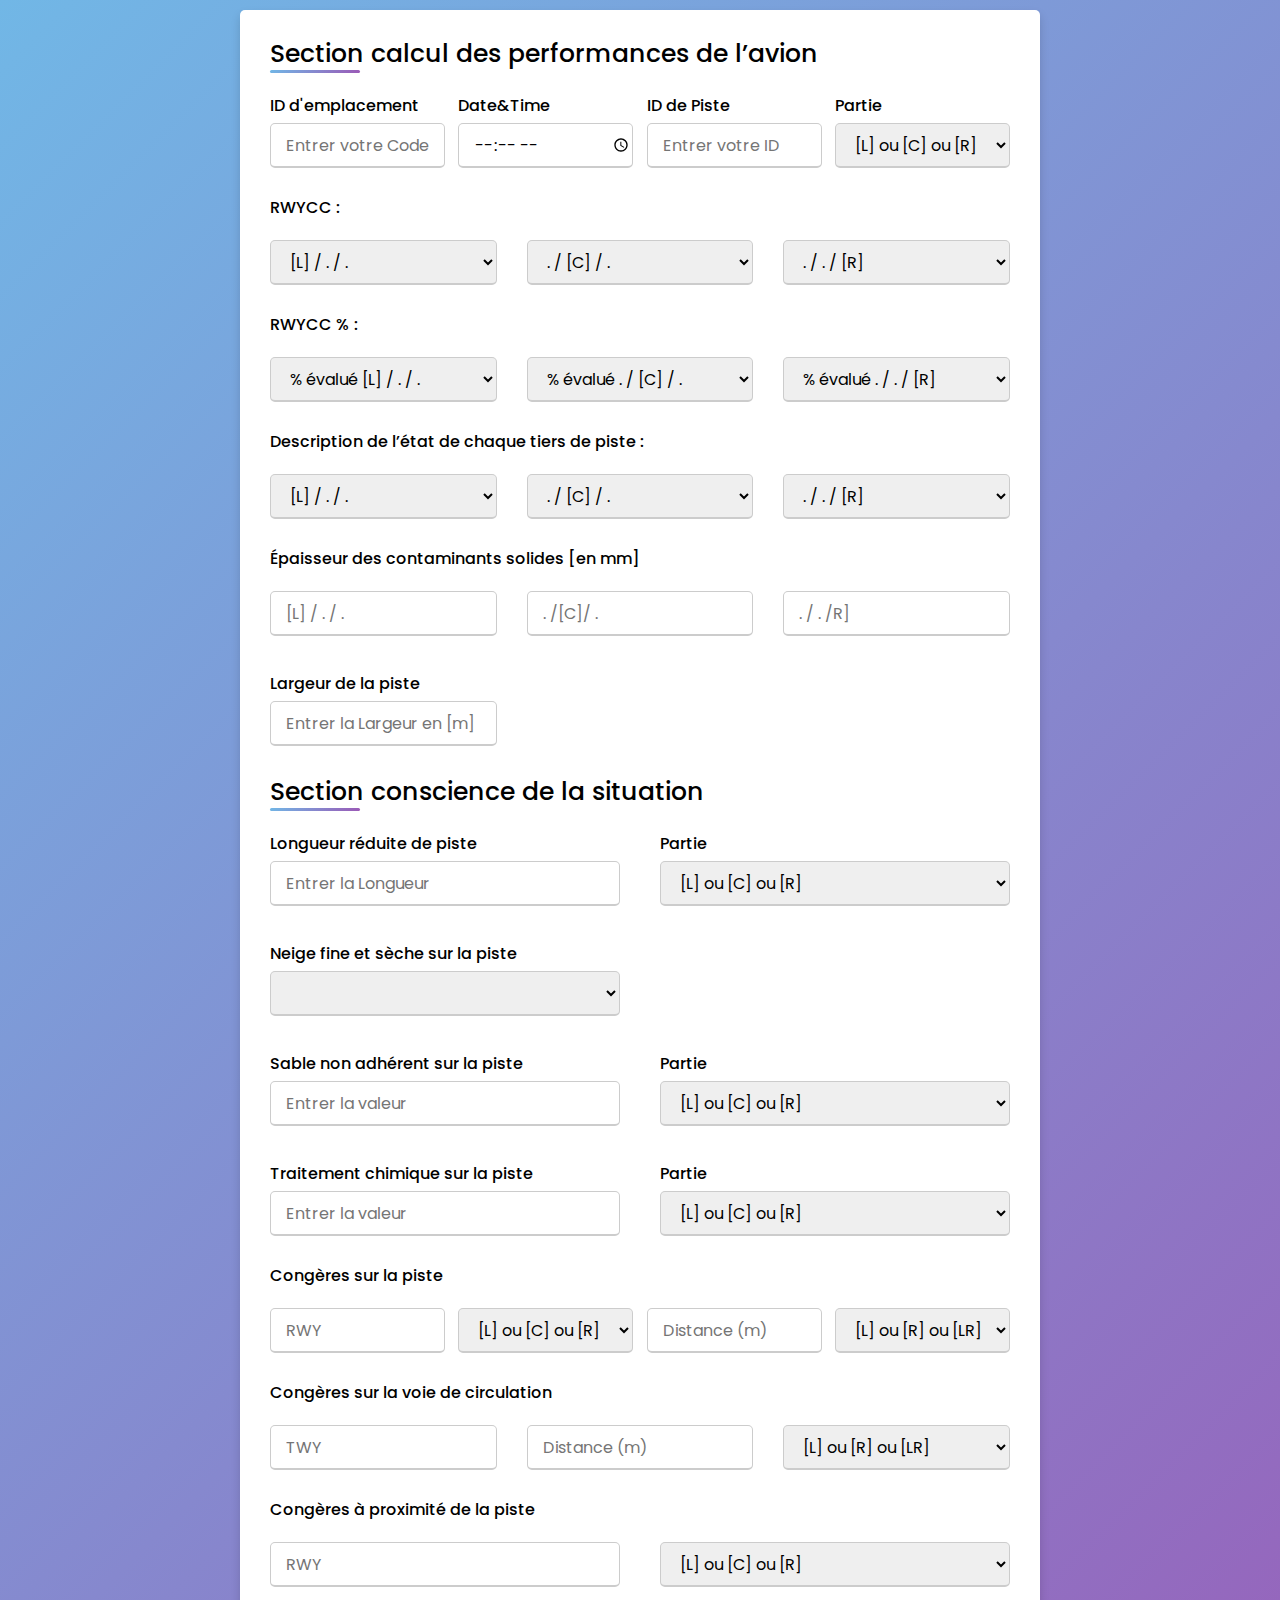
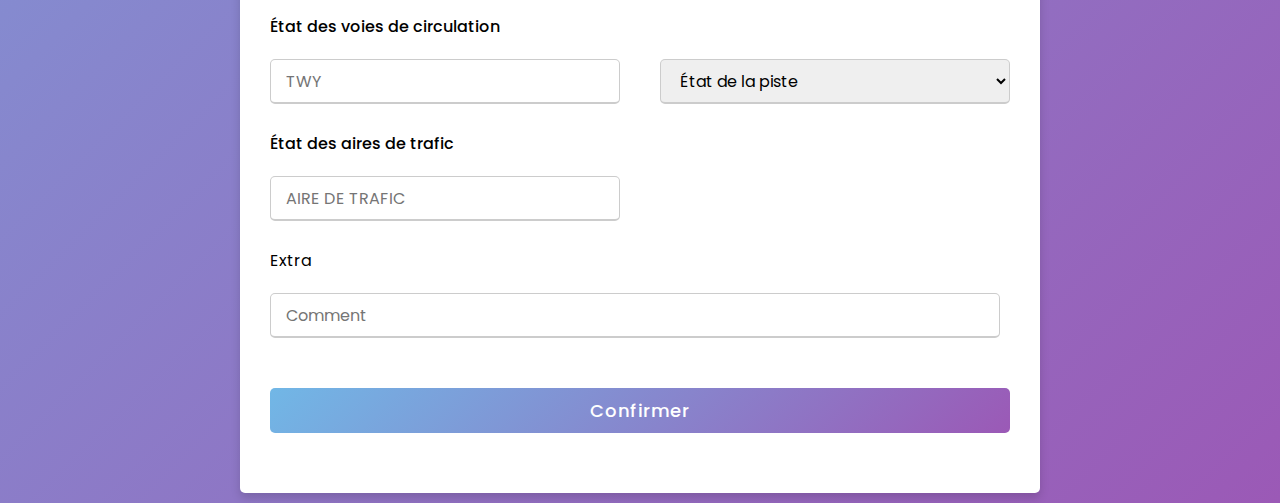
==== HTMLS/index.html @ a98d307e "first commit" ====
<!DOCTYPE html> 
<!-- Designined by AGA - ATSEP  -->
<html lang="en" dir="ltr"> 
  <head>
    <meta charset="UTF-8">
    <title> RWY Form | ONDA</title>
    <!-- Main css -->
    <link rel="stylesheet" href="./Styles/style.css">
    <meta name="viewport" content="width=device-width, initial-scale=1.0">
    <!-- Main JS-->
    <script src="Js/Main.js"></script>
    <script language="javascript" type="text/javascript" src="eel.js"></script>
   </head>

<body>

  <div class="container">
    
<!-- Title of the Section...................................................................... -->
    <div class="title">Section calcul des performances de l’avion</div>
<!-- Title of the Section...................................................................... -->

<!-- Main Content.............................................................................. -->

    <div class="content">
      
<!-- First Section............................................................................. -->
      <form action="#">
        <div class="user-details">
          <div class="input-box">
            <span class="details">ID d'emplacement</span>
            <input type="text" placeholder="Entrer votre Code" id="idplace" required>
          </div>
          <div class="input-box">
            <span class="details">Date&Time</span>
            <input type="Time" placeholder="Enter your username" id="time" required>
          </div>
          <div class="input-box">
            <span class="details">ID de Piste</span>
            <input type="text" placeholder="Entrer votre ID " id="idpiste" required>
          </div>
          <div class="input-box">
            <span class="details">Partie</span>                           
            <select id="1LRC">
            <option value="L">L</option>
            <option value="R">R</option>
            <option value="C">C</option>
            <option value="" disabled selected hidden>[L] ou [C] ou [R]</option>
            </select>
          </div>
        </div>
      </form>

      <span class="details">RWYCC : </span> 
      <form action="#">
        <div class="user-details3">
          <div class="input-box3">             
            <select id="RWYCC1" >
            <option value="6">6</option>
            <option value="5">5</option>
            <option value="4">4</option>
            <option value="3">3</option>
            <option value="2">2</option>
            <option value="1">1</option>
            <option value="0">0</option>
            <option value="" disabled selected hidden> [L] / . / .</option>
            </select>
          </div>
          <div class="input-box3">             
            <select id="RWYCC2">
            <option value="6">6</option>
            <option value="5">5</option>
            <option value="4">4</option>
            <option value="3">3</option>
            <option value="2">2</option>
            <option value="1">1</option>
            <option value="0">0</option>
            <option value="" disabled selected hidden> . / [C] / .</option>
            </select>
          </div>
          <div class="input-box3">             
            <select id="RWYCC3">
            <option value="6">6</option>
            <option value="5">5</option>
            <option value="4">4</option>
            <option value="3">3</option>
            <option value="2">2</option>
            <option value="1">1</option>
            <option value="0">0</option>
            <option value="" disabled selected hidden>. / . / [R]</option>
            </select>
          </div>
        </div>
      </form>

      <span class="details">RWYCC % : </span> 
      <form action="#">
        <div class="user-details3">
        <div class="input-box3">
          <select id="pRWYCC1">
            <option value="25">Entre 10	–	25%</option>
            <option value="50">Entre 26	–	50%</option>
            <option value="75">Entre 51	–	75%</option>
            <option value="100">Entre 76–	100%</option>
            <option value="" disabled selected hidden>% évalué [L] / . / .</option>
          </select>
        </div>
        <div class="input-box3">
          <select id="pRWYCC2">
            <option value="25">Entre 10	–	25%</option>
            <option value="50">Entre 26	–	50%</option>
            <option value="75">Entre 51	–	75%</option>
            <option value="100">Entre 76–	100%</option>
            <option value="" disabled selected hidden>% évalué . / [C] / .</option>
          </select>
        </div>
        <div class="input-box3">
          <select id="pRWYCC3">
            <option value="25">Entre 10	–	25%</option>
            <option value="50">Entre 26	–	50%</option>
            <option value="75">Entre 51	–	75%</option>
            <option value="100">Entre 76–	100%</option>
            <option value="" disabled selected hidden>% évalué . / . / [R]</option>
          </select>
        </div>
          
        </div>
      </form>

      <span class="details">Description de l’état de chaque tiers de piste :</span>
      <form action="#">
        <div class="user-details3">
          <div class="input-box3">             
            <select id="Desc1">
              <option value="GEL">GEL</option>
              <option value="SÈCHE">SÈCHE</option>
              <option value="GLACE">GLACE</option>
              <option value="MOUILLÉE">MOUILLÉE</option>
              <option value="NEIGE SÈCHE">NEIGE SÈCHE</option>
              <option value="NEIGE FONDANTE">NEIGE FONDANTE</option>
              <option value="NEIGE MOUILLÉE">NEIGE MOUILLÉE</option>
              <option value="GLACE MOUILLÉE">GLACE MOUILLÉE</option>
              <option value="EAU STAGNANTE">EAU STAGNANTE</option>
              <option value="NEIGE COMPACTÉE">NEIGE COMPACTÉE</option>
              <option value="NEIGE SÈCHE SUR GLACE">NEIGE SÈCHE SUR GLACE</option>
              <option value="NEIGE MOUILLÉE SUR GLACE">NEIGE MOUILLÉE SUR GLACE</option>
              <option value="EAU SUR NEIGE COMPACTÉE">EAU SUR NEIGE COMPACTÉE</option>
              <option value="NEIGE SÈCHE SUR NEIGE COMPACTÉE">NEIGE SÈCHE SUR NEIGE COMPACTÉE</option>
              <option value="NEIGE MOUILLÉE SUR NEIGE COMPACTÉE">NEIGE MOUILLÉE SUR NEIGE COMPACTÉE</option>
              <option value="NR" disabled selected hidden> [L] / . / .</option>
            </select>
          </div>
          <div class="input-box3">             
            <select id="Desc2">
              <option value="GEL">GEL</option>
              <option value="SÈCHE">SÈCHE</option>
              <option value="GLACE">GLACE</option>
              <option value="MOUILLÉE">MOUILLÉE</option>
              <option value="NEIGE SÈCHE">NEIGE SÈCHE</option>
              <option value="NEIGE FONDANTE">NEIGE FONDANTE</option>
              <option value="NEIGE MOUILLÉE">NEIGE MOUILLÉE</option>
              <option value="GLACE MOUILLÉE">GLACE MOUILLÉE</option>
              <option value="EAU STAGNANTE">EAU STAGNANTE</option>
              <option value="NEIGE COMPACTÉE">NEIGE COMPACTÉE</option>
              <option value="NEIGE SÈCHE SUR GLACE">NEIGE SÈCHE SUR GLACE</option>
              <option value="NEIGE MOUILLÉE SUR GLACE">NEIGE MOUILLÉE SUR GLACE</option>
              <option value="EAU SUR NEIGE COMPACTÉE">EAU SUR NEIGE COMPACTÉE</option>
              <option value="NEIGE SÈCHE SUR NEIGE COMPACTÉE">NEIGE SÈCHE SUR NEIGE COMPACTÉE</option>
              <option value="NEIGE MOUILLÉE SUR NEIGE COMPACTÉE">NEIGE MOUILLÉE SUR NEIGE COMPACTÉE</option>
              <option value="NR" disabled selected hidden> . / [C] / .</option>
            </select>
          </div>
          <div class="input-box3">             
            <select id="Desc3">
              <option value="GEL">GEL</option>
              <option value="SÈCHE">SÈCHE</option>
              <option value="GLACE">GLACE</option>
              <option value="MOUILLÉE">MOUILLÉE</option>
              <option value="NEIGE SÈCHE">NEIGE SÈCHE</option>
              <option value="NEIGE FONDANTE">NEIGE FONDANTE</option>
              <option value="NEIGE MOUILLÉE">NEIGE MOUILLÉE</option>
              <option value="GLACE MOUILLÉE">GLACE MOUILLÉE</option>
              <option value="EAU STAGNANTE">EAU STAGNANTE</option>
              <option value="NEIGE COMPACTÉE">NEIGE COMPACTÉE</option>
              <option value="NEIGE SÈCHE SUR GLACE">NEIGE SÈCHE SUR GLACE</option>
              <option value="NEIGE MOUILLÉE SUR GLACE">NEIGE MOUILLÉE SUR GLACE</option>
              <option value="EAU SUR NEIGE COMPACTÉE">EAU SUR NEIGE COMPACTÉE</option>
              <option value="NEIGE SÈCHE SUR NEIGE COMPACTÉE">NEIGE SÈCHE SUR NEIGE COMPACTÉE</option>
              <option value="NEIGE MOUILLÉE SUR NEIGE COMPACTÉE">NEIGE MOUILLÉE SUR NEIGE COMPACTÉE</option>
              <option value="NR" disabled selected hidden> . / . / [R]</option>
            </select>
          </div>
        </div>
      </form>

      <span class="details">Épaisseur des contaminants solides [en mm]</span>
      <form action="#">
        <div class="user-details3">             
            <div class="input-box3">
              <input type="text" placeholder="[L] / . / ." id="epaisseur1" required>
            </div>
        
                    
          <div class="input-box3">
            <input type="text" placeholder=". /[C]/ ." id="epaisseur2" required>
          </div>
      
              
        <div class="input-box3">
          <input type="text" placeholder=". / . /R]" id="epaisseur3" required>
        </div>
        </div>
      </form>

      <form action="#">
        <div class="user-details3">
          
          <div class="input-box3">
            <span class="details3">Largeur de la piste</span>
            <input type="text" placeholder="Entrer la Largeur en [m]" id="largeur1" required>
          </div>
          
        </div>
      </form>
<!-- First Section............................................................................. -->


<!-- Title of the Section...................................................................... -->
      <div class="title">Section conscience de la situation</div>
<!-- Title of the Section...................................................................... -->

<!-- Second Section............................................................................ -->

      <form action="#">
        <div class="user-details2">
          <div class="input-box2">
            <span class="details2">Longueur réduite de piste</span>
            <input type="text" placeholder="Entrer la Longueur" id="longueur" required>
          </div>
          <div class="input-box2">
            <span class="details2">Partie</span>                           
            <select id="2LRC">
            <option value="L">L</option>
            <option value="R">R</option>
            <option value="C">C</option>
            <option value="" selected>[L] ou [C] ou [R]</option>
            </select>
          </div>
        </div>
      </form>

      <form action="#">
        <div class="user-details2">
          <div class="input-box2">
            <span class="details2">Neige fine et sèche sur la piste</span>
            <select id="neige">
              <option value="NEIGE FINE	ET SÈCHE.">NEIGE FINE	ET SÈCHE</option>
              <option value="" selected></option>
              </select>
          </div>
        </div>
      </form>

      <form action="#">
        <div class="user-details2">
          <div class="input-box2">
            <span class="details2">Sable non adhérent sur la piste</span>
            <input type="text" placeholder="Entrer la valeur" id="sable" required>
          </div>
          <div class="input-box2">
            <span class="details2">Partie</span>                           
            <select id="3LRC">
            <option value="L">L</option>
            <option value="R">R</option>
            <option value="C">C</option>
            <option value="" selected>[L] ou [C] ou [R]</option>
            </select>
          </div>
        </div>
      </form>

      <form action="#">
        <div class="user-details2">
          <div class="input-box2">
            <span class="details2">Traitement chimique sur la piste</span>
            <input type="text" placeholder="Entrer la valeur" id="chimie" required>
          </div>
          <div class="input-box2">
            <span class="details2">Partie</span>                           
            <select id="4LRC">
            <option value="L">L</option>
            <option value="R">R</option>
            <option value="C">C</option>
            <option value="" selected>[L] ou [C] ou [R]</option>
            </select>
          </div>
        </div>
      </form>

      <span class="details">Congères sur la piste</span>
      <form action="#">
        <div class="user-details">
          <div class="input-box">
            <input type="text" placeholder="RWY" id="RWYcongere" required>
          </div>
          <div class="input-box">
            <select id="5LRC">
            <option value="L">L</option>
            <option value="R">R</option>
            <option value="C">C</option>
            <option value="" selected>[L] ou [C] ou [R]</option>
            </select>
          </div>
          <div class="input-box">
            <input type="text" placeholder="Distance (m)" id="Dis1" required>
          </div>
          <div class="input-box">
            <select id="6LRC">
            <option value="L">L</option>
            <option value="R">R</option>
            <option value="C">C</option>
            <option value="" selected>[L] ou [R] ou [LR]</option>
            </select>
          </div>
        </div>
      </form>
      
      <span class="details">Congères sur la voie de circulation</span>
      <form action="#">
        <div class="user-details3">
          <div class="input-box3">
            <input type="text" placeholder="TWY" id="TWYcongere" required>
          </div>
          <div class="input-box3">
            <input type="text" placeholder="Distance (m)" id="Dis2" required>
          </div>
          <div class="input-box3">
            <select id="7LRC">
            <option value="L">L</option>
            <option value="R">R</option>
            <option value="C">C</option>
            <option value="" selected>[L] ou [R] ou [LR]</option>
            </select>
          </div>
        </div>
      </form>

      <span class="details">Congères à proximité de la piste</span>
      <form action="#">
        <div class="user-details2">
          <div class="input-box2">
            <input type="text" placeholder="RWY" id="RWYcongere2" required>
          </div>

          <div class="input-box2">
            <select id="8LRC">
            <option value="L">L</option>
            <option value="R">R</option>
            <option value="C">C</option>
            <option value="" selected>[L] ou [C] ou [R]</option>
            </select>
          </div>
        </div>
      </form>

      <span class="details">État des voies de circulation</span>
      <form action="#">
        <div class="user-details2">
          <div class="input-box2">
            <input type="text" placeholder="TWY" id="TWY" required>
          </div>
          <div class="input-box2">
            <select id="TWYstate">
            <option value="5">BONNE</option>
            <option value="4">BONNE	À	MOYENNE</option>
            <option value="3">MOYENNE</option>
            <option value="3">MOYENNE	À	MÉDIOCRE</option>
            <option value="3">MÉDIOCRE</option>
            <option value="3">NFÉRIEURE	À	MÉDIOCRE</option>
            <option value="" selected>État de la piste</option>
            </select>
          </div>
        </div>
      </form>

      <span class="details">État des aires de trafic</span>
      <form action="#">
        <div class="user-details2">
          <div class="input-box2">
            <input type="text" placeholder="AIRE DE TRAFIC" id="AIREstate" required>
          </div>
        </div>
      </form>

      <span class="details1">Extra</span>
      <form action="#">
        <div class="user-details1">
          <div class="input-box1">
            <input type="text" placeholder="Comment" id="Extra" required>
          </div>
        </div>
      </form>




<!-- Second Section............................................................................ -->

<!-- Confirm Section........................................................................... -->

      <form>
        <div class="button">
          <input type="button" value="Confirmer" onclick="Pickup()">
        </div>
        <span class="details" id="state"></span>
      </form>
      <!-- <button type="button" onclick="Pickup()">Confirmer</button> -->

<!-- Confirm Section........................................................................... -->

    </div>

<!-- Main Content.............................................................................. -->

  </div>

</body>
</html>
---- HTMLS/Styles/style.css ----
@import url('https://fonts.googleapis.com/css2?family=Poppins:wght@200;300;400;500;600;700&display=swap');

*{
  margin: 0;
  padding: 0;
  box-sizing: border-box;
  font-family: 'Poppins',sans-serif;
}
body{
  height: auto;
  display: flex;
  justify-content: center;
  align-items: center;
  padding: 10px;
  background: linear-gradient(135deg, #71b7e6, #9b59b6);
}

.container{
  max-width: 800px;
  width: 100%;
  background-color: #fff;
  padding: 25px 30px;
  border-radius: 5px;
  box-shadow: 0 5px 10px rgba(0,0,0,0.15);
  
  
}
.container .title{
  font-size: 25px;
  font-weight: 500;
  position: relative;
}
.container .title::before{
  content: "";
  position: absolute;
  left: 0;
  bottom: 0;
  height: 3px;
  width: 90px;
  border-radius: 5px;
  background: linear-gradient(135deg, #71b7e6, #9b59b6);
}
/* Form Style Type 4......................................................... */
.content form .user-details{
  display: flex;
  flex-wrap: wrap;
  justify-content: space-between;
  margin: 20px 0 12px 0;
}
form .user-details .input-box{
  margin-bottom: 15px;
  width: calc(100% / 4 - 10px);
}
form .input-box span.details{
  display: block;
  font-weight: 500;
  margin-bottom: 5px;
}
.user-details .input-box input,select{
  height: 45px;
  width: 100%;
  outline: none;
  font-size: 16px;
  border-radius: 5px;
  padding-left: 15px;
  border: 1px solid #ccc;
  border-bottom-width: 2px;
  transition: all 0.3s ease;
}
.user-details .input-box input:focus,
.user-details .input-box select:focus,
.user-details .input-box input:valid,
.user-details .input-box input:valid{
  border-color: #9b59b6;
}
/* Form Style Type 4......................................................... */
/* Form Style Type 3......................................................... */
.content form .user-details3{
  display: flex;
  flex-wrap: wrap;
  justify-content: space-between;
  margin: 20px 0 12px 0;
}
form .user-details3 .input-box3{
  margin-bottom: 15px;
  width: calc(100% / 3 - 20px);
}
form .input-box3 span.details3{
  display: block;
  font-weight: 500;
  margin-bottom: 5px;
}
.user-details3 .input-box3 input,select{
  height: 45px;
  width: 100%;
  outline: none;
  font-size: 16px;
  border-radius: 5px;
  padding-left: 15px;
  border: 1px solid #ccc;
  border-bottom-width: 2px;
  transition: all 0.3s ease;
}
.user-details3 .input-box3 input:focus,
.user-details3 .input-box3 select:focus,
.user-details3 .input-box3 input:valid,
.user-details3 .input-box3 input:valid{
  border-color: #9b59b6;
}
/* Form Style Type 3......................................................... */
/* Form Style Type 2......................................................... */
.content form .user-details2{
  display: flex;
  flex-wrap: wrap;
  justify-content: space-between;
  margin: 20px 0 12px 0;
}
form .user-details2 .input-box2{
  margin-bottom: 15px;
  width: calc(100% / 2 - 20px);
}
form .input-box2 span.details2{
  display: block;
  font-weight: 500;
  margin-bottom: 5px;
}
.user-details2 .input-box2 input,select{
  height: 45px;
  width: 100%;
  outline: none;
  font-size: 16px;
  border-radius: 5px;
  padding-left: 15px;
  border: 1px solid #ccc;
  border-bottom-width: 2px;
  transition: all 0.3s ease;
}
.user-details2 .input-box2 input:focus,
.user-details2 .input-box2 select:focus,
.user-details2 .input-box2 input:valid,
.user-details2 .input-box2 input:valid{
  border-color: #9b59b6;
}
/* Form Style Type 2......................................................... */
/* Form Style Type 1......................................................... */
.content form .user-details1{
  display: flex;
  flex-wrap: wrap;
  justify-content: space-between;
  margin: 20px 0 12px 0;
}
form .user-details1 .input-box1{
  margin-bottom: 15px;
  width: calc(100% / 1 - 10px);
}
form .input-box1 span.details1{
  display: block;
  font-weight: 500;
  margin-bottom: 5px;
}
.user-details1 .input-box1 input,select{
  height: 45px;
  width: 100%;
  outline: none;
  font-size: 16px;
  border-radius: 5px;
  padding-left: 15px;
  border: 1px solid #ccc;
  border-bottom-width: 2px;
  transition: all 0.3s ease;
}
.user-details1 .input-box1 input:focus,
.user-details1 .input-box1 select:focus,
.user-details1 .input-box1 input:valid,
.user-details1 .input-box1 input:valid{
  border-color: #9b59b6;
}
/* Form Style Type 1......................................................... */


span.details{
  display: block;
  font-weight: 500;
  margin-bottom: 5px;
}



 form .gender-details .gender-title{
  font-size: 20px;
  font-weight: 500;
 }
 form .category{
   display: flex;
   width: 80%;
   margin: 14px 0 ;
   justify-content: space-between;
 }
 form .category label{
   display: flex;
   align-items: center;
   cursor: pointer;
 }
 form .category label .dot{
  height: 18px;
  width: 18px;
  border-radius: 50%;
  margin-right: 10px;
  background: #d9d9d9;
  border: 5px solid transparent;
  transition: all 0.3s ease;
}
 #dot-1:checked ~ .category label .one,
 #dot-2:checked ~ .category label .two,
 #dot-3:checked ~ .category label .three{
   background: #9b59b6;
   border-color: #d9d9d9;
 }
 form input[type="radio"]{
   display: none;
 }
 form .button{
   height: 45px;
   margin: 35px 0
 }
 form .button input{
   height: 100%;
   width: 100%;
   border-radius: 5px;
   border: none;
   color: #fff;
   font-size: 18px;
   font-weight: 500;
   letter-spacing: 1px;
   cursor: pointer;
   transition: all 0.3s ease;
   background: linear-gradient(135deg, #71b7e6, #9b59b6);
 }
 form .button input:hover{
  /* transform: scale(0.99); */
  background: linear-gradient(-135deg, #71b7e6, #9b59b6);
  }
 @media(max-width: 584px){
 .container{
  max-width: 100%;
}
form .user-details .input-box{
    margin-bottom: 15px;
    width: 100%;
  }
  form .category{
    width: 100%;
  }
  .content form .user-details{
    max-height: 300px;
    overflow-y: scroll;
  }
  .user-details::-webkit-scrollbar{
    width: 5px;
  }
  }
  @media(max-width: 459px){
  .container .content .category{
    flex-direction: column;
  }
}
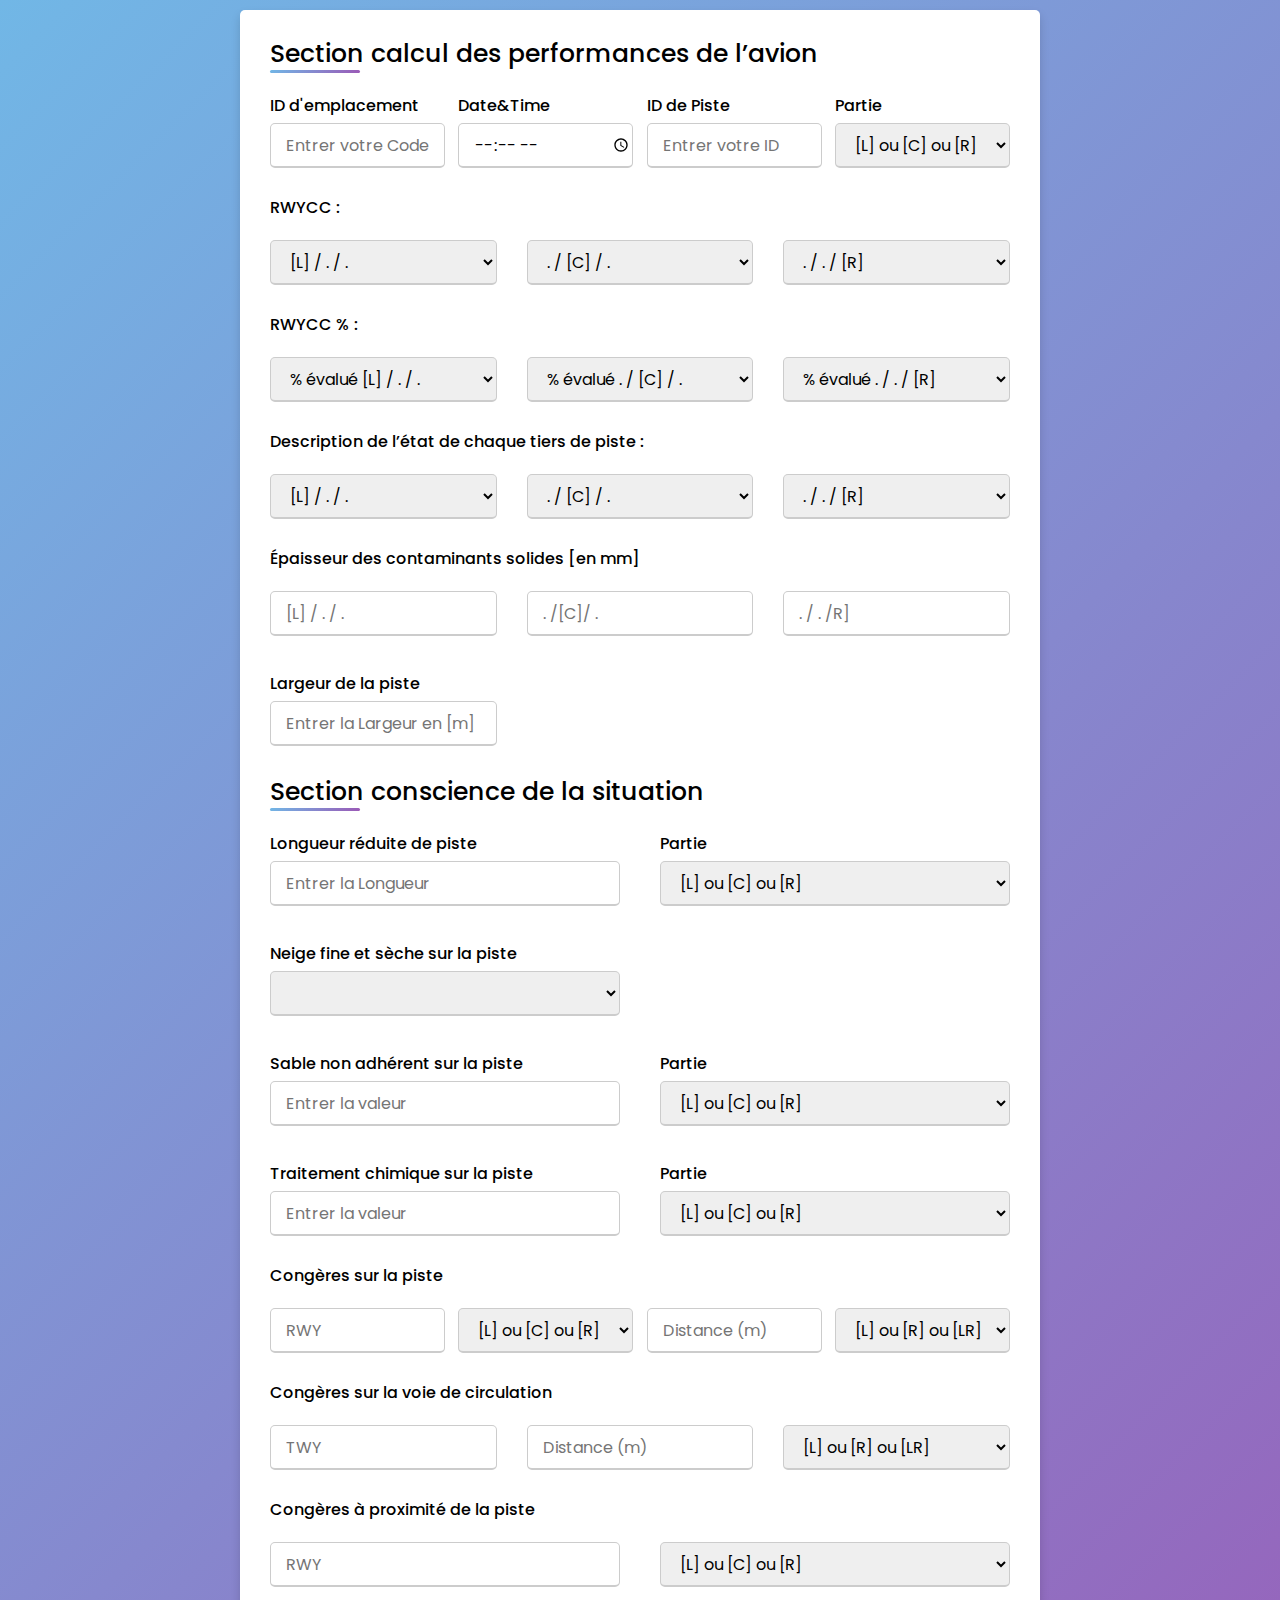
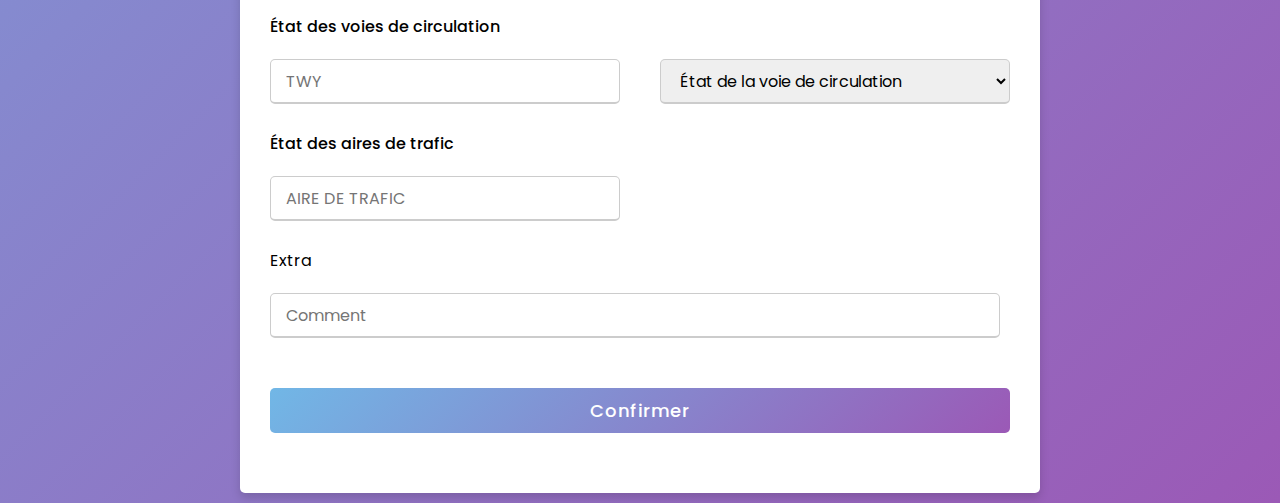
==== commit a84b8bfd: "form v1" ====
--- a/HTMLS/index.html
+++ b/HTMLS/index.html
@@ -243,7 +243,7 @@
             <option value="L">L</option>
             <option value="R">R</option>
             <option value="C">C</option>
-            <option value="" selected>[L] ou [C] ou [R]</option>
+            <option value="" disabled selected hidden >[L] ou [C] ou [R]</option>
             </select>
           </div>
         </div>
@@ -273,7 +273,7 @@
             <option value="L">L</option>
             <option value="R">R</option>
             <option value="C">C</option>
-            <option value="" selected>[L] ou [C] ou [R]</option>
+            <option value="" disabled selected hidden >[L] ou [C] ou [R]</option>
             </select>
           </div>
         </div>
@@ -291,7 +291,7 @@
             <option value="L">L</option>
             <option value="R">R</option>
             <option value="C">C</option>
-            <option value="" selected>[L] ou [C] ou [R]</option>
+            <option value="" disabled selected hidden >[L] ou [C] ou [R]</option>
             </select>
           </div>
         </div>
@@ -308,7 +308,7 @@
             <option value="L">L</option>
             <option value="R">R</option>
             <option value="C">C</option>
-            <option value="" selected>[L] ou [C] ou [R]</option>
+            <option value="" disabled selected hidden>[L] ou [C] ou [R]</option>
             </select>
           </div>
           <div class="input-box">
@@ -318,8 +318,8 @@
             <select id="6LRC">
             <option value="L">L</option>
             <option value="R">R</option>
-            <option value="C">C</option>
-            <option value="" selected>[L] ou [R] ou [LR]</option>
+            <option value="LR">LR</option>
+            <option value="" disabled selected hidden>[L] ou [R] ou [LR]</option>
             </select>
           </div>
         </div>
@@ -338,8 +338,8 @@
             <select id="7LRC">
             <option value="L">L</option>
             <option value="R">R</option>
-            <option value="C">C</option>
-            <option value="" selected>[L] ou [R] ou [LR]</option>
+            <option value="LR">LR</option>
+            <option value="" disabled selected hidden>[L] ou [R] ou [LR]</option>
             </select>
           </div>
         </div>
@@ -357,7 +357,7 @@
             <option value="L">L</option>
             <option value="R">R</option>
             <option value="C">C</option>
-            <option value="" selected>[L] ou [C] ou [R]</option>
+            <option value="" disabled selected hidden>[L] ou [C] ou [R]</option>
             </select>
           </div>
         </div>
@@ -377,7 +377,7 @@
             <option value="3">MOYENNE	À	MÉDIOCRE</option>
             <option value="3">MÉDIOCRE</option>
             <option value="3">NFÉRIEURE	À	MÉDIOCRE</option>
-            <option value="" selected>État de la piste</option>
+            <option value="" disabled selected hidden >État de la voie de circulation</option>
             </select>
           </div>
         </div>
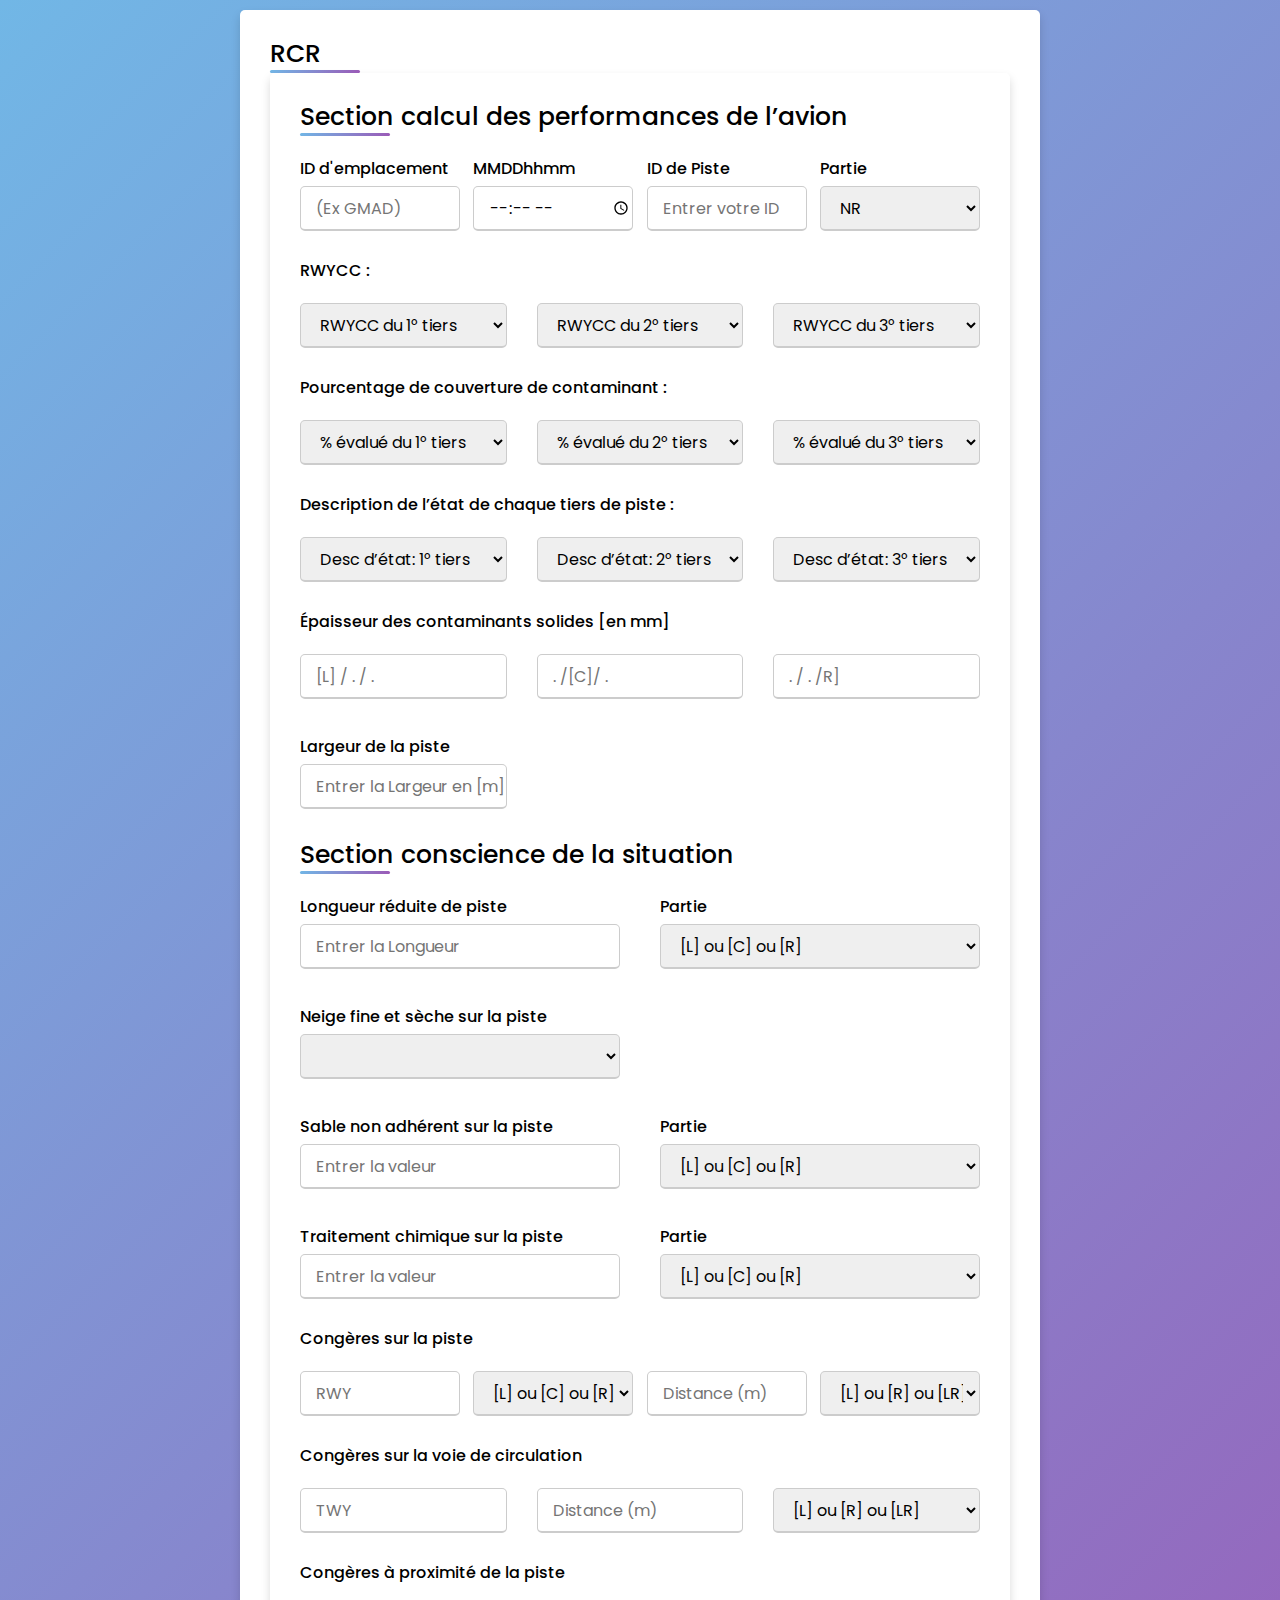
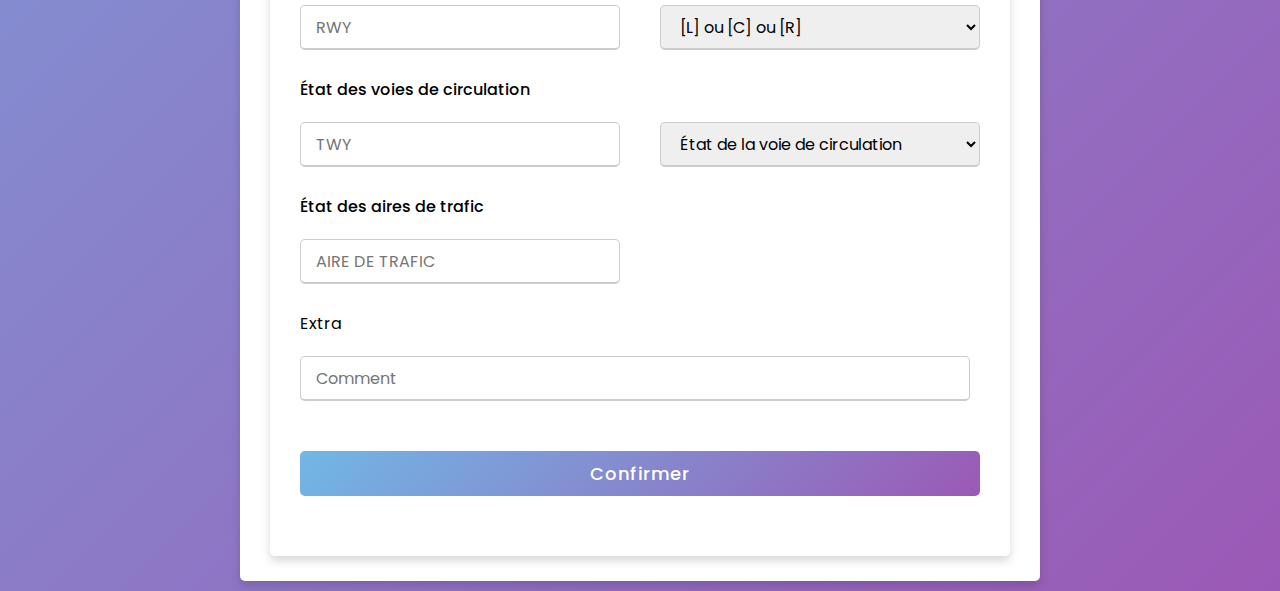
==== commit eebed903: "1st change" ====
--- a/HTMLS/index.html
+++ b/HTMLS/index.html
@@ -16,6 +16,11 @@
 
   <div class="container">
     
+<!-- Title ...................................................................... -->
+    <div class="title">RCR</div>
+
+  <div class="container">
+    
 <!-- Title of the Section...................................................................... -->
     <div class="title">Section calcul des performances de l’avion</div>
 <!-- Title of the Section...................................................................... -->
@@ -29,12 +34,13 @@
         <div class="user-details">
           <div class="input-box">
             <span class="details">ID d'emplacement</span>
-            <input type="text" placeholder="Entrer votre Code" id="idplace" required>
-          </div>
-          <div class="input-box">
-            <span class="details">Date&Time</span>
-            <input type="Time" placeholder="Enter your username" id="time" required>
-          </div>
+            <input type="text" placeholder="(Ex GMAD)" id="idplace" required>
+          </div>
+          <div class="input-box">
+            <span class="details">MMDDhhmm</span>
+            <input type="Time" placeholder="Date et heure de l’évaluation" id="time" required>
+          </div>
+
           <div class="input-box">
             <span class="details">ID de Piste</span>
             <input type="text" placeholder="Entrer votre ID " id="idpiste" required>
@@ -45,10 +51,11 @@
             <option value="L">L</option>
             <option value="R">R</option>
             <option value="C">C</option>
-            <option value="" disabled selected hidden>[L] ou [C] ou [R]</option>
-            </select>
-          </div>
-        </div>
+            <option value=""selected>NR</option>
+            </select>
+          </div>
+        </div>
+
       </form>
 
       <span class="details">RWYCC : </span> 
@@ -63,7 +70,7 @@
             <option value="2">2</option>
             <option value="1">1</option>
             <option value="0">0</option>
-            <option value="" disabled selected hidden> [L] / . / .</option>
+            <option value="" disabled selected hidden>RWYCC du 1° tiers</option>
             </select>
           </div>
           <div class="input-box3">             
@@ -75,7 +82,7 @@
             <option value="2">2</option>
             <option value="1">1</option>
             <option value="0">0</option>
-            <option value="" disabled selected hidden> . / [C] / .</option>
+            <option value="" disabled selected hidden>RWYCC du 2° tiers</option>
             </select>
           </div>
           <div class="input-box3">             
@@ -87,13 +94,13 @@
             <option value="2">2</option>
             <option value="1">1</option>
             <option value="0">0</option>
-            <option value="" disabled selected hidden>. / . / [R]</option>
-            </select>
-          </div>
-        </div>
-      </form>
-
-      <span class="details">RWYCC % : </span> 
+            <option value="" disabled selected hidden>RWYCC du 3° tiers</option>
+            </select>
+          </div>
+        </div>
+      </form>
+
+      <span class="details">Pourcentage de couverture de contaminant : </span> 
       <form action="#">
         <div class="user-details3">
         <div class="input-box3">
@@ -102,7 +109,7 @@
             <option value="50">Entre 26	–	50%</option>
             <option value="75">Entre 51	–	75%</option>
             <option value="100">Entre 76–	100%</option>
-            <option value="" disabled selected hidden>% évalué [L] / . / .</option>
+            <option value="" disabled selected hidden>% évalué du 1° tiers</option>
           </select>
         </div>
         <div class="input-box3">
@@ -111,7 +118,7 @@
             <option value="50">Entre 26	–	50%</option>
             <option value="75">Entre 51	–	75%</option>
             <option value="100">Entre 76–	100%</option>
-            <option value="" disabled selected hidden>% évalué . / [C] / .</option>
+            <option value="" disabled selected hidden>% évalué du 2° tiers</option>
           </select>
         </div>
         <div class="input-box3">
@@ -120,7 +127,7 @@
             <option value="50">Entre 26	–	50%</option>
             <option value="75">Entre 51	–	75%</option>
             <option value="100">Entre 76–	100%</option>
-            <option value="" disabled selected hidden>% évalué . / . / [R]</option>
+            <option value="" disabled selected hidden>% évalué du 3° tiers</option>
           </select>
         </div>
           
@@ -147,7 +154,7 @@
               <option value="EAU SUR NEIGE COMPACTÉE">EAU SUR NEIGE COMPACTÉE</option>
               <option value="NEIGE SÈCHE SUR NEIGE COMPACTÉE">NEIGE SÈCHE SUR NEIGE COMPACTÉE</option>
               <option value="NEIGE MOUILLÉE SUR NEIGE COMPACTÉE">NEIGE MOUILLÉE SUR NEIGE COMPACTÉE</option>
-              <option value="NR" disabled selected hidden> [L] / . / .</option>
+              <option value="NR" disabled selected hidden>Desc d’état: 1° tiers</option>
             </select>
           </div>
           <div class="input-box3">             
@@ -167,7 +174,7 @@
               <option value="EAU SUR NEIGE COMPACTÉE">EAU SUR NEIGE COMPACTÉE</option>
               <option value="NEIGE SÈCHE SUR NEIGE COMPACTÉE">NEIGE SÈCHE SUR NEIGE COMPACTÉE</option>
               <option value="NEIGE MOUILLÉE SUR NEIGE COMPACTÉE">NEIGE MOUILLÉE SUR NEIGE COMPACTÉE</option>
-              <option value="NR" disabled selected hidden> . / [C] / .</option>
+              <option value="NR" disabled selected hidden>Desc d’état: 2° tiers</option>
             </select>
           </div>
           <div class="input-box3">             
@@ -187,7 +194,7 @@
               <option value="EAU SUR NEIGE COMPACTÉE">EAU SUR NEIGE COMPACTÉE</option>
               <option value="NEIGE SÈCHE SUR NEIGE COMPACTÉE">NEIGE SÈCHE SUR NEIGE COMPACTÉE</option>
               <option value="NEIGE MOUILLÉE SUR NEIGE COMPACTÉE">NEIGE MOUILLÉE SUR NEIGE COMPACTÉE</option>
-              <option value="NR" disabled selected hidden> . / . / [R]</option>
+              <option value="NR" disabled selected hidden>Desc d’état: 3° tiers</option>
             </select>
           </div>
         </div>
@@ -222,7 +229,7 @@
           
         </div>
       </form>
-<!-- First Section............................................................................. -->
+<!-- Second Section............................................................................. -->
 
 
 <!-- Title of the Section...................................................................... -->
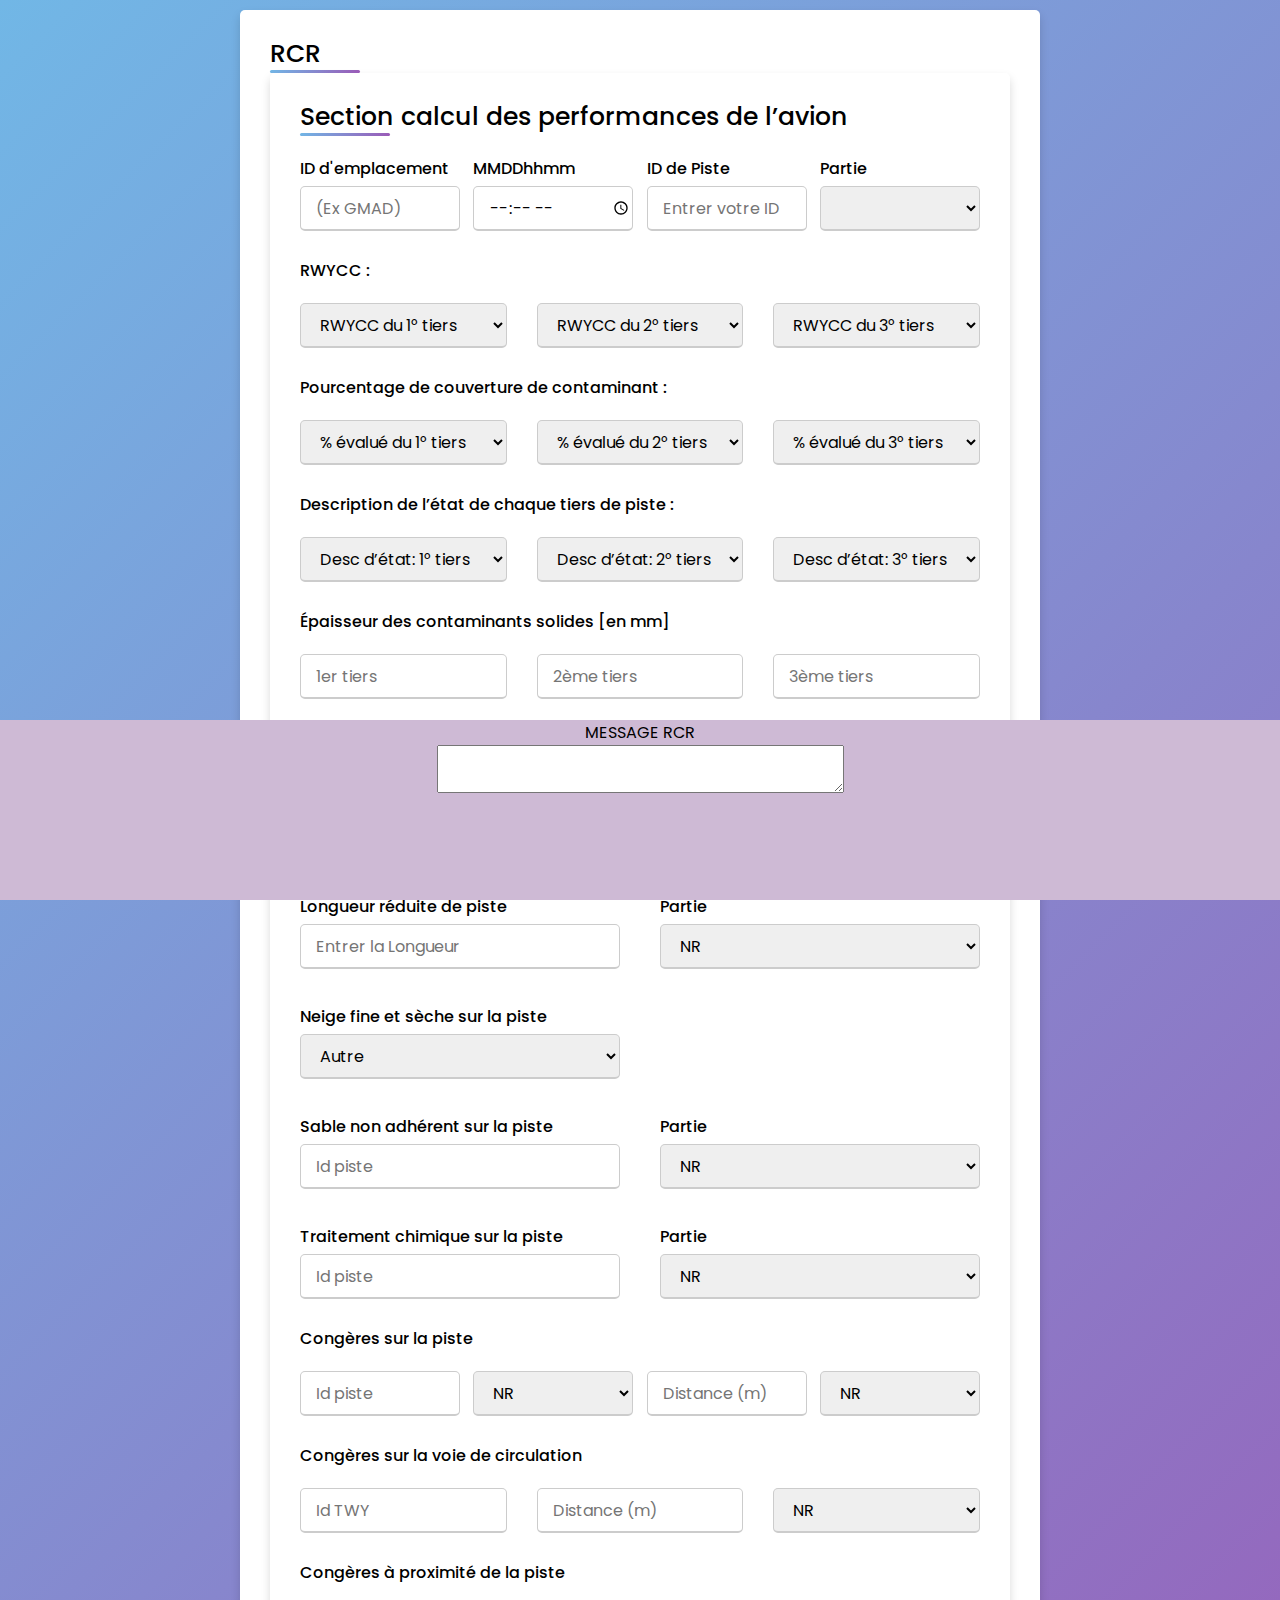
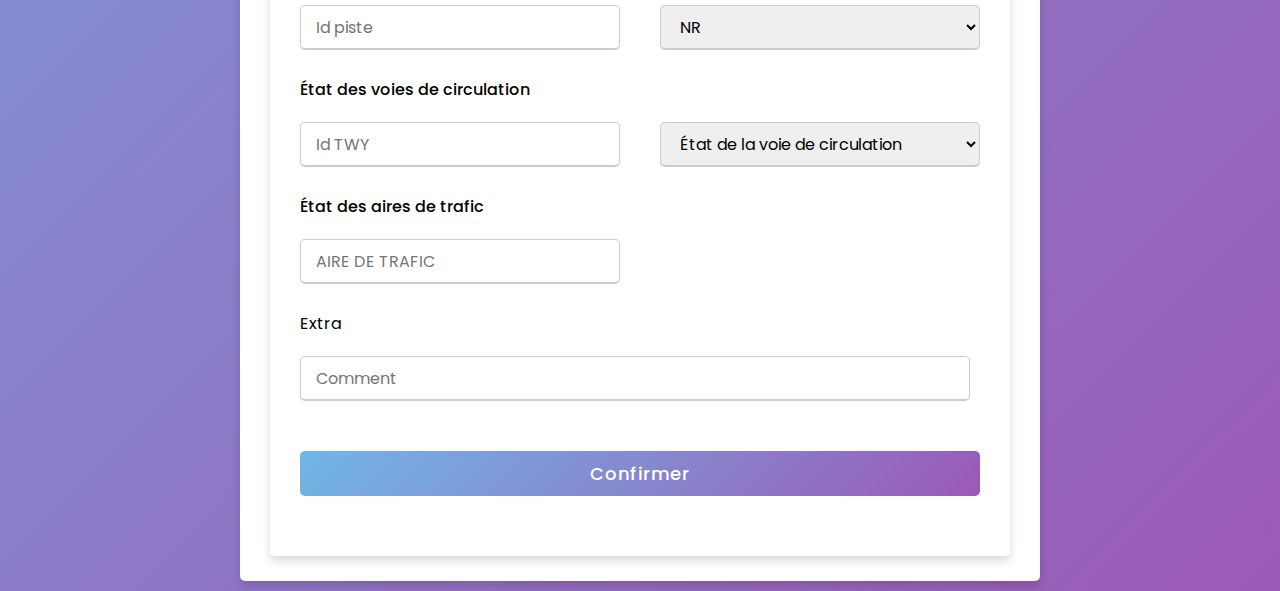
==== commit 40736ffc: "v2" ====
--- a/HTMLS/index.html
+++ b/HTMLS/index.html
@@ -34,7 +34,7 @@
         <div class="user-details">
           <div class="input-box">
             <span class="details">ID d'emplacement</span>
-            <input type="text" placeholder="(Ex GMAD)" id="idplace" required>
+            <input type="text" placeholder="(Ex GMAD)" id="idplace" required onkeyup="Pickup()">
           </div>
           <div class="input-box">
             <span class="details">MMDDhhmm</span>
@@ -43,15 +43,16 @@
 
           <div class="input-box">
             <span class="details">ID de Piste</span>
-            <input type="text" placeholder="Entrer votre ID " id="idpiste" required>
+            <input type="text" placeholder="Entrer votre ID " id="idpiste" required onkeyup="Pickup()">
           </div>
           <div class="input-box">
             <span class="details">Partie</span>                           
-            <select id="1LRC">
-            <option value="L">L</option>
-            <option value="R">R</option>
-            <option value="C">C</option>
-            <option value=""selected>NR</option>
+            <select id="1LRC" onchange ="Pickup()">
+            <option value="L">L</option>
+            <option value="R">R</option>
+            <option value="C">C</option>
+            <option value="NR">NR</option>
+            <option value="" disabled selected hidden></option>
             </select>
           </div>
         </div>
@@ -62,7 +63,7 @@
       <form action="#">
         <div class="user-details3">
           <div class="input-box3">             
-            <select id="RWYCC1" >
+            <select id="RWYCC1" onchange ="Pickup()">
             <option value="6">6</option>
             <option value="5">5</option>
             <option value="4">4</option>
@@ -74,7 +75,7 @@
             </select>
           </div>
           <div class="input-box3">             
-            <select id="RWYCC2">
+            <select id="RWYCC2" onchange ="Pickup()">
             <option value="6">6</option>
             <option value="5">5</option>
             <option value="4">4</option>
@@ -86,7 +87,7 @@
             </select>
           </div>
           <div class="input-box3">             
-            <select id="RWYCC3">
+            <select id="RWYCC3" onchange ="Pickup()">
             <option value="6">6</option>
             <option value="5">5</option>
             <option value="4">4</option>
@@ -104,7 +105,7 @@
       <form action="#">
         <div class="user-details3">
         <div class="input-box3">
-          <select id="pRWYCC1">
+          <select id="pRWYCC1" onchange ="Pickup()">
             <option value="25">Entre 10	–	25%</option>
             <option value="50">Entre 26	–	50%</option>
             <option value="75">Entre 51	–	75%</option>
@@ -113,7 +114,7 @@
           </select>
         </div>
         <div class="input-box3">
-          <select id="pRWYCC2">
+          <select id="pRWYCC2" onchange ="Pickup()">
             <option value="25">Entre 10	–	25%</option>
             <option value="50">Entre 26	–	50%</option>
             <option value="75">Entre 51	–	75%</option>
@@ -122,7 +123,7 @@
           </select>
         </div>
         <div class="input-box3">
-          <select id="pRWYCC3">
+          <select id="pRWYCC3" onchange ="Pickup()">
             <option value="25">Entre 10	–	25%</option>
             <option value="50">Entre 26	–	50%</option>
             <option value="75">Entre 51	–	75%</option>
@@ -138,7 +139,7 @@
       <form action="#">
         <div class="user-details3">
           <div class="input-box3">             
-            <select id="Desc1">
+            <select id="Desc1" onchange ="Pickup()">
               <option value="GEL">GEL</option>
               <option value="SÈCHE">SÈCHE</option>
               <option value="GLACE">GLACE</option>
@@ -154,11 +155,12 @@
               <option value="EAU SUR NEIGE COMPACTÉE">EAU SUR NEIGE COMPACTÉE</option>
               <option value="NEIGE SÈCHE SUR NEIGE COMPACTÉE">NEIGE SÈCHE SUR NEIGE COMPACTÉE</option>
               <option value="NEIGE MOUILLÉE SUR NEIGE COMPACTÉE">NEIGE MOUILLÉE SUR NEIGE COMPACTÉE</option>
-              <option value="NR" disabled selected hidden>Desc d’état: 1° tiers</option>
-            </select>
-          </div>
-          <div class="input-box3">             
-            <select id="Desc2">
+              <option value="NR">NR</option>
+              <option value="" disabled selected hidden>Desc d’état: 1° tiers</option>
+            </select>
+          </div>
+          <div class="input-box3">             
+            <select id="Desc2" onchange ="Pickup()">
               <option value="GEL">GEL</option>
               <option value="SÈCHE">SÈCHE</option>
               <option value="GLACE">GLACE</option>
@@ -174,11 +176,12 @@
               <option value="EAU SUR NEIGE COMPACTÉE">EAU SUR NEIGE COMPACTÉE</option>
               <option value="NEIGE SÈCHE SUR NEIGE COMPACTÉE">NEIGE SÈCHE SUR NEIGE COMPACTÉE</option>
               <option value="NEIGE MOUILLÉE SUR NEIGE COMPACTÉE">NEIGE MOUILLÉE SUR NEIGE COMPACTÉE</option>
-              <option value="NR" disabled selected hidden>Desc d’état: 2° tiers</option>
-            </select>
-          </div>
-          <div class="input-box3">             
-            <select id="Desc3">
+              <option value="NR">NR</option>
+              <option value=""disabled selected hidden>Desc d’état: 2° tiers</option>
+            </select>
+          </div>
+          <div class="input-box3">             
+            <select id="Desc3" onchange ="Pickup()">
               <option value="GEL">GEL</option>
               <option value="SÈCHE">SÈCHE</option>
               <option value="GLACE">GLACE</option>
@@ -194,7 +197,8 @@
               <option value="EAU SUR NEIGE COMPACTÉE">EAU SUR NEIGE COMPACTÉE</option>
               <option value="NEIGE SÈCHE SUR NEIGE COMPACTÉE">NEIGE SÈCHE SUR NEIGE COMPACTÉE</option>
               <option value="NEIGE MOUILLÉE SUR NEIGE COMPACTÉE">NEIGE MOUILLÉE SUR NEIGE COMPACTÉE</option>
-              <option value="NR" disabled selected hidden>Desc d’état: 3° tiers</option>
+              <option value="NR">NR</option>
+              <option value=""disabled selected hidden>Desc d’état: 3° tiers</option>
             </select>
           </div>
         </div>
@@ -204,17 +208,17 @@
       <form action="#">
         <div class="user-details3">             
             <div class="input-box3">
-              <input type="text" placeholder="[L] / . / ." id="epaisseur1" required>
+              <input type="text" placeholder="1er tiers" id="epaisseur1" required onkeyup="Pickup()">
             </div>
         
                     
           <div class="input-box3">
-            <input type="text" placeholder=". /[C]/ ." id="epaisseur2" required>
+            <input type="text" placeholder="2ème tiers" id="epaisseur2" required onkeyup="Pickup()">
           </div>
       
               
         <div class="input-box3">
-          <input type="text" placeholder=". / . /R]" id="epaisseur3" required>
+          <input type="text" placeholder="3ème tiers" id="epaisseur3" required onkeyup="Pickup()">
         </div>
         </div>
       </form>
@@ -224,12 +228,12 @@
           
           <div class="input-box3">
             <span class="details3">Largeur de la piste</span>
-            <input type="text" placeholder="Entrer la Largeur en [m]" id="largeur1" required>
+            <input type="text" placeholder="Entrer la Largeur en [m]" id="largeur1" required onkeyup="Pickup()">
           </div>
           
         </div>
       </form>
-<!-- Second Section............................................................................. -->
+
 
 
 <!-- Title of the Section...................................................................... -->
@@ -242,15 +246,15 @@
         <div class="user-details2">
           <div class="input-box2">
             <span class="details2">Longueur réduite de piste</span>
-            <input type="text" placeholder="Entrer la Longueur" id="longueur" required>
+            <input type="text" placeholder="Entrer la Longueur" id="longueur" required onkeyup="Pickup()">
           </div>
           <div class="input-box2">
             <span class="details2">Partie</span>                           
-            <select id="2LRC">
-            <option value="L">L</option>
-            <option value="R">R</option>
-            <option value="C">C</option>
-            <option value="" disabled selected hidden >[L] ou [C] ou [R]</option>
+            <select id="2LRC" onchange ="Pickup()">
+            <option value="L">L</option>
+            <option value="R">R</option>
+            <option value="C">C</option>
+            <option value="NR" selected>NR</option>
             </select>
           </div>
         </div>
@@ -260,9 +264,9 @@
         <div class="user-details2">
           <div class="input-box2">
             <span class="details2">Neige fine et sèche sur la piste</span>
-            <select id="neige">
-              <option value="NEIGE FINE	ET SÈCHE.">NEIGE FINE	ET SÈCHE</option>
-              <option value="" selected></option>
+            <select id="neige" onchange ="Pickup()">
+              <option value="NEIGE FINE ET SÈCHE">NEIGE FINE ET SÈCHE</option>
+              <option value=""disabled selected hidden>Autre</option>
               </select>
           </div>
         </div>
@@ -272,15 +276,15 @@
         <div class="user-details2">
           <div class="input-box2">
             <span class="details2">Sable non adhérent sur la piste</span>
-            <input type="text" placeholder="Entrer la valeur" id="sable" required>
+            <input type="text" placeholder="Id piste" id="sable" required onkeyup="Pickup()">
           </div>
           <div class="input-box2">
             <span class="details2">Partie</span>                           
-            <select id="3LRC">
-            <option value="L">L</option>
-            <option value="R">R</option>
-            <option value="C">C</option>
-            <option value="" disabled selected hidden >[L] ou [C] ou [R]</option>
+            <select id="3LRC" onchange="Pickup()">
+            <option value="L">L</option>
+            <option value="R">R</option>
+            <option value="C">C</option>
+            <option value="NR"selected>NR</option>
             </select>
           </div>
         </div>
@@ -290,15 +294,15 @@
         <div class="user-details2">
           <div class="input-box2">
             <span class="details2">Traitement chimique sur la piste</span>
-            <input type="text" placeholder="Entrer la valeur" id="chimie" required>
+            <input type="text" placeholder="Id piste" id="chimie" required onkeyup="Pickup()">
           </div>
           <div class="input-box2">
             <span class="details2">Partie</span>                           
-            <select id="4LRC">
-            <option value="L">L</option>
-            <option value="R">R</option>
-            <option value="C">C</option>
-            <option value="" disabled selected hidden >[L] ou [C] ou [R]</option>
+            <select id="4LRC" onchange="" ="Pickup()">
+            <option value="L">L</option>
+            <option value="R">R</option>
+            <option value="C">C</option>
+            <option value="NR"selected>NR</option>
             </select>
           </div>
         </div>
@@ -308,25 +312,25 @@
       <form action="#">
         <div class="user-details">
           <div class="input-box">
-            <input type="text" placeholder="RWY" id="RWYcongere" required>
-          </div>
-          <div class="input-box">
-            <select id="5LRC">
-            <option value="L">L</option>
-            <option value="R">R</option>
-            <option value="C">C</option>
-            <option value="" disabled selected hidden>[L] ou [C] ou [R]</option>
-            </select>
-          </div>
-          <div class="input-box">
-            <input type="text" placeholder="Distance (m)" id="Dis1" required>
-          </div>
-          <div class="input-box">
-            <select id="6LRC">
+            <input type="text" placeholder="Id piste" id="RWYcongere" required onkeyup="Pickup()">
+          </div>
+          <div class="input-box">
+            <select id="5LRC" onchange="Pickup()">
+            <option value="L">L</option>
+            <option value="R">R</option>
+            <option value="C">C</option>
+            <option value="NR"selected>NR</option>
+            </select>
+          </div>
+          <div class="input-box">
+            <input type="text" placeholder="Distance (m)" id="Dis1" required onkeyup="Pickup()">
+          </div>
+          <div class="input-box">
+            <select id="6LRC" onchange ="Pickup()">
             <option value="L">L</option>
             <option value="R">R</option>
             <option value="LR">LR</option>
-            <option value="" disabled selected hidden>[L] ou [R] ou [LR]</option>
+            <option value="NR"selected>NR</option>
             </select>
           </div>
         </div>
@@ -336,17 +340,17 @@
       <form action="#">
         <div class="user-details3">
           <div class="input-box3">
-            <input type="text" placeholder="TWY" id="TWYcongere" required>
+            <input type="text" placeholder="Id TWY" id="TWYcongere" required onkeyup="Pickup()">
           </div>
           <div class="input-box3">
-            <input type="text" placeholder="Distance (m)" id="Dis2" required>
+            <input type="text" placeholder="Distance (m)" id="Dis2" required onkeyup="Pickup()">
           </div>
           <div class="input-box3">
-            <select id="7LRC">
+            <select id="7LRC" onchange="Pickup()">
             <option value="L">L</option>
             <option value="R">R</option>
             <option value="LR">LR</option>
-            <option value="" disabled selected hidden>[L] ou [R] ou [LR]</option>
+            <option value="NR"selected>NR</option>
             </select>
           </div>
         </div>
@@ -356,15 +360,15 @@
       <form action="#">
         <div class="user-details2">
           <div class="input-box2">
-            <input type="text" placeholder="RWY" id="RWYcongere2" required>
-          </div>
-
-          <div class="input-box2">
-            <select id="8LRC">
-            <option value="L">L</option>
-            <option value="R">R</option>
-            <option value="C">C</option>
-            <option value="" disabled selected hidden>[L] ou [C] ou [R]</option>
+            <input type="text" placeholder="Id piste" id="RWYcongere2" required onkeyup="Pickup()">
+          </div>
+
+          <div class="input-box2">
+            <select id="8LRC" onchange="Pickup()">
+            <option value="L">L</option>
+            <option value="R">R</option>
+            <option value="C">C</option>
+            <option value="NR"selected>NR</option>
             </select>
           </div>
         </div>
@@ -374,10 +378,10 @@
       <form action="#">
         <div class="user-details2">
           <div class="input-box2">
-            <input type="text" placeholder="TWY" id="TWY" required>
-          </div>
-          <div class="input-box2">
-            <select id="TWYstate">
+            <input type="text" placeholder="Id TWY" id="TWY" required onkeyup="Pickup()">
+          </div>
+          <div class="input-box2">
+            <select id="TWYstate" onchange="Pickup()">
             <option value="5">BONNE</option>
             <option value="4">BONNE	À	MOYENNE</option>
             <option value="3">MOYENNE</option>
@@ -394,7 +398,7 @@
       <form action="#">
         <div class="user-details2">
           <div class="input-box2">
-            <input type="text" placeholder="AIRE DE TRAFIC" id="AIREstate" required>
+            <input type="text" placeholder="AIRE DE TRAFIC" id="AIREstate" required onkeyup="Pickup()">
           </div>
         </div>
       </form>
@@ -403,7 +407,7 @@
       <form action="#">
         <div class="user-details1">
           <div class="input-box1">
-            <input type="text" placeholder="Comment" id="Extra" required>
+            <input type="text" placeholder="Comment" id="Extra" required onkeyup="Pickup()">
           </div>
         </div>
       </form>
@@ -431,5 +435,16 @@
 
   </div>
 
+
+
 </body>
+<script type="text/javascript">
+  var x = 5;
+</script>
+<footer>
+  <p>MESSAGE RCR</p>
+  <textarea id="result" name="w3review" rows="2" cols="30"></textarea>
+
+</footer> 
+
 </html>
--- a/HTMLS/Styles/style.css
+++ b/HTMLS/Styles/style.css
@@ -6,6 +6,23 @@
   box-sizing: border-box;
   font-family: 'Poppins',sans-serif;
 }
+footer {
+  position: fixed;
+  left: 0;
+  bottom: 0;
+  width: 100%;
+  height: 20%;
+  background-color: #cebad5;
+  color: black;
+  text-align: center;
+  cursor: pointer;  
+}
+
+textarea{
+    font-weight: 200;
+    font-size: 15px;
+    letter-spacing: 1px;
+  }
 body{
   height: auto;
   display: flex;
